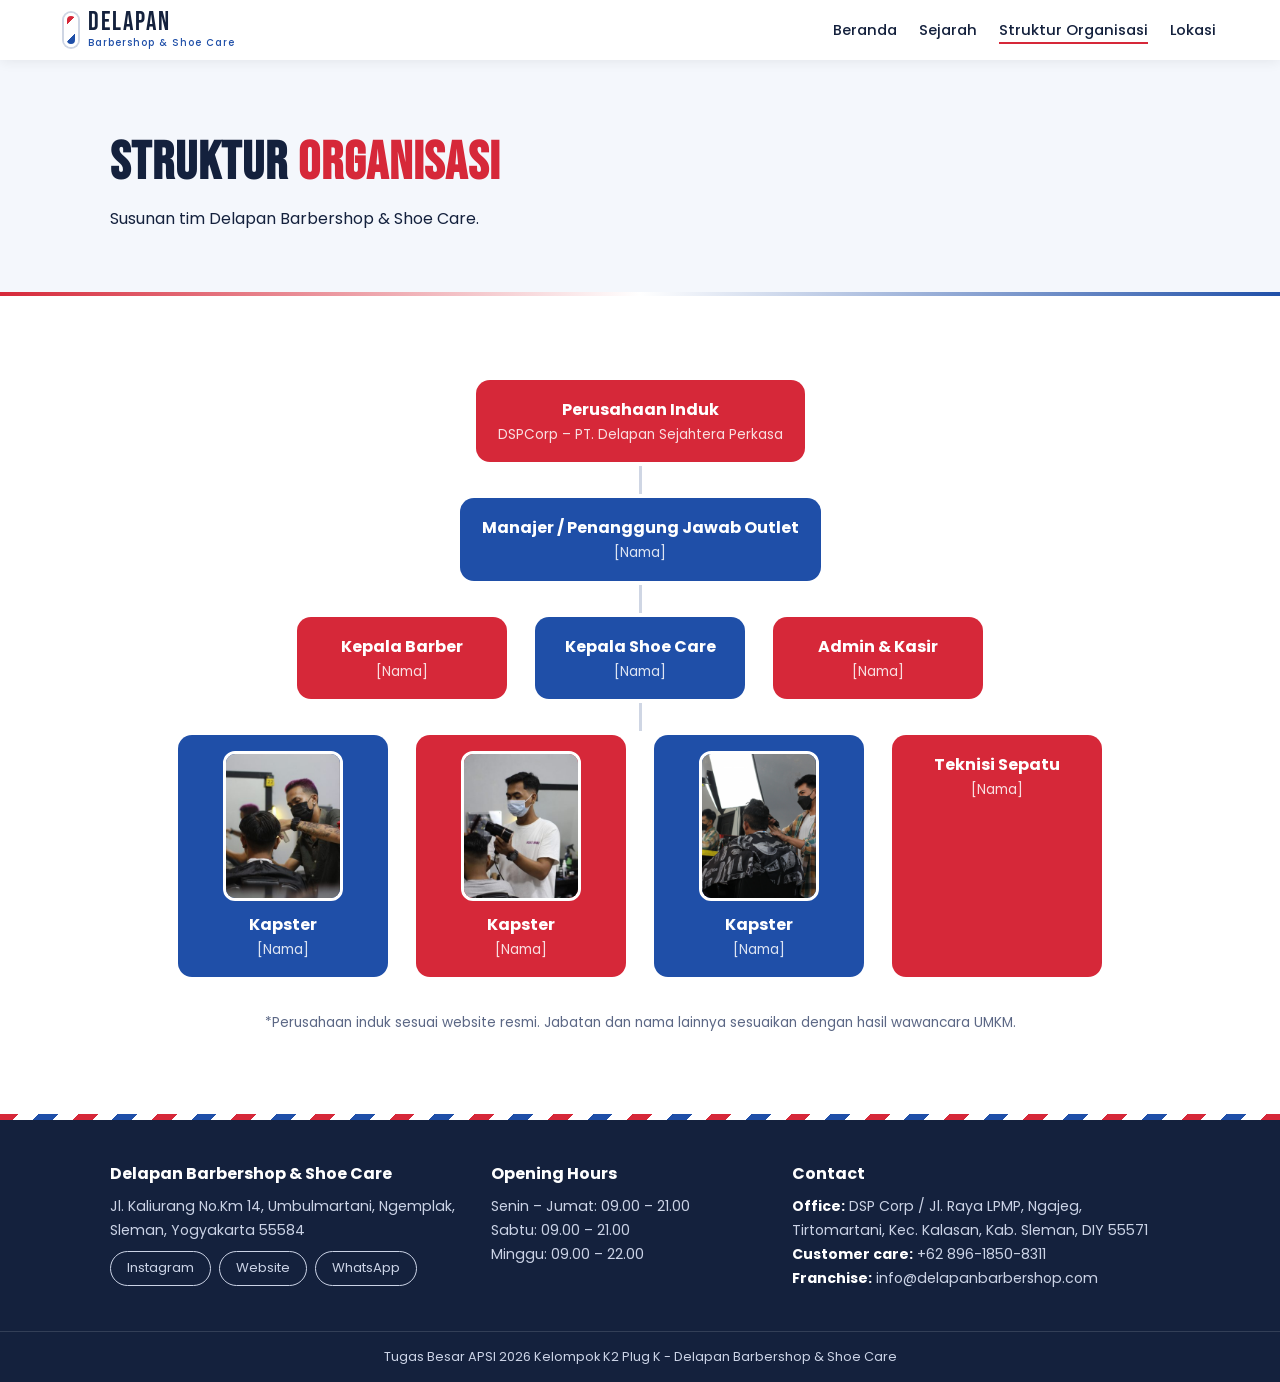
==== struktur.html @ 1f8a354a "first commit" ====
<!DOCTYPE html>
<html lang="id"><head><meta charset="UTF-8"><meta name="viewport" content="width=device-width,initial-scale=1">
<title>Struktur Organisasi | Delapan Barbershop & Shoe Care</title>
<link rel="preconnect" href="https://fonts.googleapis.com">
<link href="https://fonts.googleapis.com/css2?family=Poppins:wght@400;500;600&family=Bebas+Neue&display=swap" rel="stylesheet">
<link rel="stylesheet" href="css/style.css"></head><body>
<div id="progress"></div>
<header><a class="logo" href="index.html"><i class="pole sm"></i><span>DELAPAN<small>Barbershop & Shoe Care</small></span></a>
<button id="menu" aria-label="Menu">☰</button><nav id="nav"><a href="index.html">Beranda</a><a href="sejarah.html">Sejarah</a><a href="struktur.html" class=active>Struktur Organisasi</a><a href="lokasi.html">Lokasi</a></nav></header>
<section class="phero"><div class="wrap"><h1 class="rv">Struktur <em>Organisasi</em></h1><p class="rv">Susunan tim Delapan Barbershop & Shoe Care.</p></div></section>
<section class="sec"><div class="wrap org">
<div class="node red rv"><b>Perusahaan Induk</b><span>DSPCorp – PT. Delapan Sejahtera Perkasa</span></div><i class="ln"></i>
<div class="node blue rv"><b>Manajer / Penanggung Jawab Outlet</b><span>[Nama]</span></div><i class="ln"></i>
<div class="row"><div class="node red rv"><b>Kepala Barber</b><span>[Nama]</span></div><div class="node blue rv"><b>Kepala Shoe Care</b><span>[Nama]</span></div><div class="node red rv"><b>Admin & Kasir</b><span>[Nama]</span></div></div><i class="ln"></i>
<div class="row"><div class="node blue rv"><img src="images/barber1.png" alt="Kapster"><b>Kapster</b><span>[Nama]</span></div><div class="node red rv"><img src="images/barber2.png" alt="Kapster"><b>Kapster</b><span>[Nama]</span></div><div class="node blue rv"><img src="images/barber3.png" alt="Kapster"><b>Kapster</b><span>[Nama]</span></div><div class="node red rv"><b>Teknisi Sepatu</b><span>[Nama]</span></div></div>
<p class="note rv">*Perusahaan induk sesuai website resmi. Jabatan dan nama lainnya sesuaikan dengan hasil wawancara UMKM.</p></div></section>
<footer><div class="bar"></div><div class="wrap fgrid">
<div><b>Delapan Barbershop & Shoe Care</b><p>Jl. Kaliurang No.Km 14, Umbulmartani, Ngemplak, Sleman, Yogyakarta 55584</p><p class="soc"><a target="_blank" href="https://www.instagram.com/delapanbarbershop.co">Instagram</a><a target="_blank" href="https://delapanbarbershop.com/">Website</a><a target="_blank" href="https://wa.me/6289618508311">WhatsApp</a></p></div>
<div><b>Opening Hours</b><p>Senin – Jumat: 09.00 – 21.00<br>Sabtu: 09.00 – 21.00<br>Minggu: 09.00 – 22.00</p></div>
<div><b>Contact</b><p><b>Office:</b> DSP Corp / Jl. Raya LPMP, Ngajeg, Tirtomartani, Kec. Kalasan, Kab. Sleman, DIY 55571<br><b>Customer care:</b> <a href="https://wa.me/6289618508311" target="_blank">+62 896-1850-8311</a><br><b>Franchise:</b> <a href="mailto:info@delapanbarbershop.com">info@delapanbarbershop.com</a></p></div></div>
<p class="copy">Tugas Besar APSI 2026 Kelompok K2 Plug K - Delapan Barbershop &amp; Shoe Care</p></footer>
<script src="js/script.js"></script></body></html>
---- css/style.css ----
:root{--red:#d62839;--blue:#1f4fa8;--ink:#14213d;--soft:#f4f7fc}
*{box-sizing:border-box;margin:0;padding:0}html{scroll-behavior:smooth}
body{font-family:Poppins,sans-serif;color:var(--ink);background:#fff;line-height:1.7}
a{color:inherit;text-decoration:none}.wrap{max-width:1100px;margin:auto;padding:0 20px}
em{color:var(--red);font-style:normal}
#progress{position:fixed;top:0;left:0;height:4px;width:0;z-index:99;background:linear-gradient(90deg,var(--red),var(--blue))}
header{position:sticky;top:0;z-index:50;display:flex;justify-content:space-between;align-items:center;padding:10px 5%;background:rgba(255,255,255,.93);backdrop-filter:blur(8px);box-shadow:0 2px 12px #0001}
.logo{display:flex;align-items:center;gap:10px;font-family:'Bebas Neue';font-size:1.6rem;letter-spacing:2px;line-height:1}
.logo small{display:block;font:500 .6rem Poppins;letter-spacing:1px;color:var(--blue)}
nav a{margin-left:22px;font-weight:500;font-size:.92rem;position:relative}
nav a::after{content:"";position:absolute;left:0;bottom:-4px;height:2px;width:0;background:var(--red);transition:.3s}
nav a:hover::after,nav a.active::after{width:100%}#menu{display:none;background:none;border:0;font-size:1.6rem}
.pole{display:block;border-radius:30px;border:3px solid #fff;box-shadow:0 0 0 2px #cfd6e4;background:repeating-linear-gradient(-45deg,var(--red) 0 12px,#fff 12px 24px,var(--blue) 24px 36px,#fff 36px 48px);background-size:100% 68px;animation:spin 1.4s linear infinite}
.pole.sm{width:14px;height:34px}.pole.big{width:46px;height:260px}
@keyframes spin{to{background-position:0 68px}}
.hero{padding:70px 0;background:radial-gradient(circle at 85% 20%,#e8efff,transparent 55%)}
.hgrid{display:grid;grid-template-columns:1.4fr 1fr;gap:30px;align-items:center}
.tag{display:inline-block;padding:4px 14px;border-radius:20px;background:#fde8ea;color:var(--red);font-size:.8rem;font-weight:600}
h1{font-family:'Bebas Neue';font-size:clamp(2.6rem,6vw,4.6rem);line-height:1.05;margin:14px 0;letter-spacing:1px}
.typed{font-size:1.15rem}.typed b{color:var(--blue)}.cur{animation:blink 1s infinite;color:var(--red)}
@keyframes blink{50%{opacity:0}}
.btn{display:inline-block;margin:18px 10px 0 0;padding:12px 28px;border-radius:30px;background:var(--red);color:#fff;font-weight:600;transition:.3s;border:2px solid var(--red)}
.btn:hover{transform:translateY(-3px);box-shadow:0 8px 20px #d6283955}
.btn.ghost{background:#fff;color:var(--blue);border-color:var(--blue)}.btn.light{background:#fff;color:var(--red);border-color:#fff}
.polebox{display:flex;justify-content:center;gap:26px;animation:float 4s ease-in-out infinite}
@keyframes float{50%{transform:translateY(-14px)}}
.marquee{overflow:hidden;background:var(--blue);color:#fff;padding:12px 0;border-block:4px solid var(--red)}
.marquee div{display:flex;width:max-content;animation:slide 25s linear infinite}
.marquee span{padding:0 36px;font-family:'Bebas Neue';font-size:1.4rem;letter-spacing:3px}
@keyframes slide{to{transform:translateX(-50%)}}
.sec{padding:80px 0}.soft{background:var(--soft)}
h2{font-family:'Bebas Neue';font-size:2.6rem;letter-spacing:1px;line-height:1.1}.sub{color:#5b6785;margin-bottom:34px}
.cards{display:grid;grid-template-columns:repeat(auto-fit,minmax(300px,1fr));gap:30px}
.card{border-radius:20px;overflow:hidden;background:#fff;box-shadow:0 10px 30px #14213d18;transition:.4s}
.card:hover{transform:translateY(-8px)}
.art{height:210px;position:relative;display:grid;place-items:center}.art.red{background:linear-gradient(135deg,var(--red),#ff6b78)}.art.blue{background:linear-gradient(135deg,var(--blue),#5b8def)}
.art svg{width:110px}.art img{position:absolute;inset:0;width:100%;height:100%;object-fit:cover}
.cb{padding:24px}.cb h3{font-size:1.4rem}.cb ul{margin:12px 0 0 20px;color:#44506e}
.stats{display:grid;grid-template-columns:repeat(auto-fit,minmax(170px,1fr));gap:20px;text-align:center;margin-bottom:40px}
.stats b{display:block;font:2.8rem 'Bebas Neue';color:var(--red)}.stats div:nth-child(even) b{color:var(--blue)}
.trust{display:grid;grid-template-columns:repeat(auto-fit,minmax(240px,1fr));gap:20px}
.t{background:#fff;padding:24px;border-radius:16px;border-top:4px solid var(--red);transition:.3s}.t:nth-child(even){border-color:var(--blue)}
.t:hover{transform:translateY(-6px);box-shadow:0 10px 24px #14213d18}.t i{font-style:normal;font-size:2rem}
.cta{padding:60px 0;text-align:center;color:#fff;background:linear-gradient(90deg,var(--red),var(--blue))}.cta h2{font-size:2.8rem}
.phero{padding:60px 0;background:var(--soft);border-bottom:4px solid;border-image:linear-gradient(90deg,var(--red),#fff,var(--blue)) 1}
.phero h1{font-size:3.4rem}.two{display:grid;grid-template-columns:1fr 1fr;gap:40px;align-items:start}
.timeline{border-left:4px solid var(--red);padding-left:24px}.tl{margin-bottom:24px;position:relative}
.tl::before{content:"";position:absolute;left:-34px;top:6px;width:16px;height:16px;border-radius:50%;background:var(--blue);border:3px solid #fff}.tl b{color:var(--red)}
.org{text-align:center}.row{display:flex;justify-content:center;gap:20px;flex-wrap:wrap}
.node{display:inline-block;min-width:210px;padding:16px 22px;border-radius:14px;color:#fff;margin:4px}
.node.red{background:var(--red)}.node.blue{background:var(--blue)}.node b,.node span{display:block}.node span{font-size:.85rem;opacity:.85}
.ln{display:block;width:3px;height:28px;background:#cfd6e4;margin:auto}.note{margin-top:30px;color:#5b6785;font-size:.85rem}
.map iframe{width:100%;height:400px;border:0;border-radius:18px;box-shadow:0 10px 30px #14213d22}
footer{background:var(--ink);color:#cbd3e6}.bar{height:6px;background:repeating-linear-gradient(-45deg,var(--red) 0 14px,#fff 14px 28px,var(--blue) 28px 42px,#fff 42px 56px)}
.fgrid{display:grid;grid-template-columns:repeat(auto-fit,minmax(220px,1fr));gap:30px;padding:40px 20px}.fgrid b{color:#fff}.fgrid a:hover{color:var(--red)}
.copy{text-align:center;padding:14px;border-top:1px solid #ffffff22;font-size:.8rem}
.rv{opacity:0;transform:translateY(34px);transition:opacity .8s,transform .8s}.rv.in{opacity:1;transform:none}
@media(max-width:800px){.hgrid,.two{grid-template-columns:1fr}.polebox{display:none}#menu{display:block}
nav{display:none;position:absolute;top:100%;left:0;right:0;background:#fff;padding:10px 5%;box-shadow:0 8px 16px #0002}nav.open{display:block}nav a{display:block;margin:10px 0}}
@media(prefers-reduced-motion:reduce){*{animation:none!important;transition:none!important}.rv{opacity:1;transform:none}}
.himg{width:230px;height:330px;object-fit:cover;border-radius:120px 120px 20px 20px;border:5px solid #fff;box-shadow:0 14px 34px #14213d33;align-self:center}
.polebox{align-items:center}.pole.big{height:300px}
.price{list-style:none;background:#fff;border-radius:18px;padding:10px 26px;box-shadow:0 10px 30px #14213d18;border-top:5px solid var(--red)}
.price li{display:flex;align-items:center;gap:10px;padding:16px 0;border-bottom:1px solid #e3e8f2}.price li:last-child{border:0}
.price i{flex:1}.price b{color:var(--blue);white-space:nowrap}.price li:hover span{color:var(--red)}
.soc{display:flex;gap:8px;flex-wrap:wrap;margin-top:14px}.soc a{padding:5px 16px;border:1px solid currentColor;border-radius:20px;font-size:.82rem;transition:.3s}
.soc a:hover{background:var(--red);border-color:var(--red);color:#fff}.sec .soc a{color:var(--blue)}
blockquote{margin:18px 0;padding:16px 20px;border-left:5px solid var(--blue);background:var(--soft);border-radius:0 12px 12px 0;font-weight:600}
.node img{display:block;width:120px;height:150px;object-fit:cover;border-radius:12px;margin:0 auto 10px;border:3px solid #fff}
.fgrid{grid-template-columns:1.3fr 1fr 1.4fr}.fgrid p{font-size:.88rem;margin-top:8px}
@media(max-width:800px){.fgrid{grid-template-columns:1fr}}
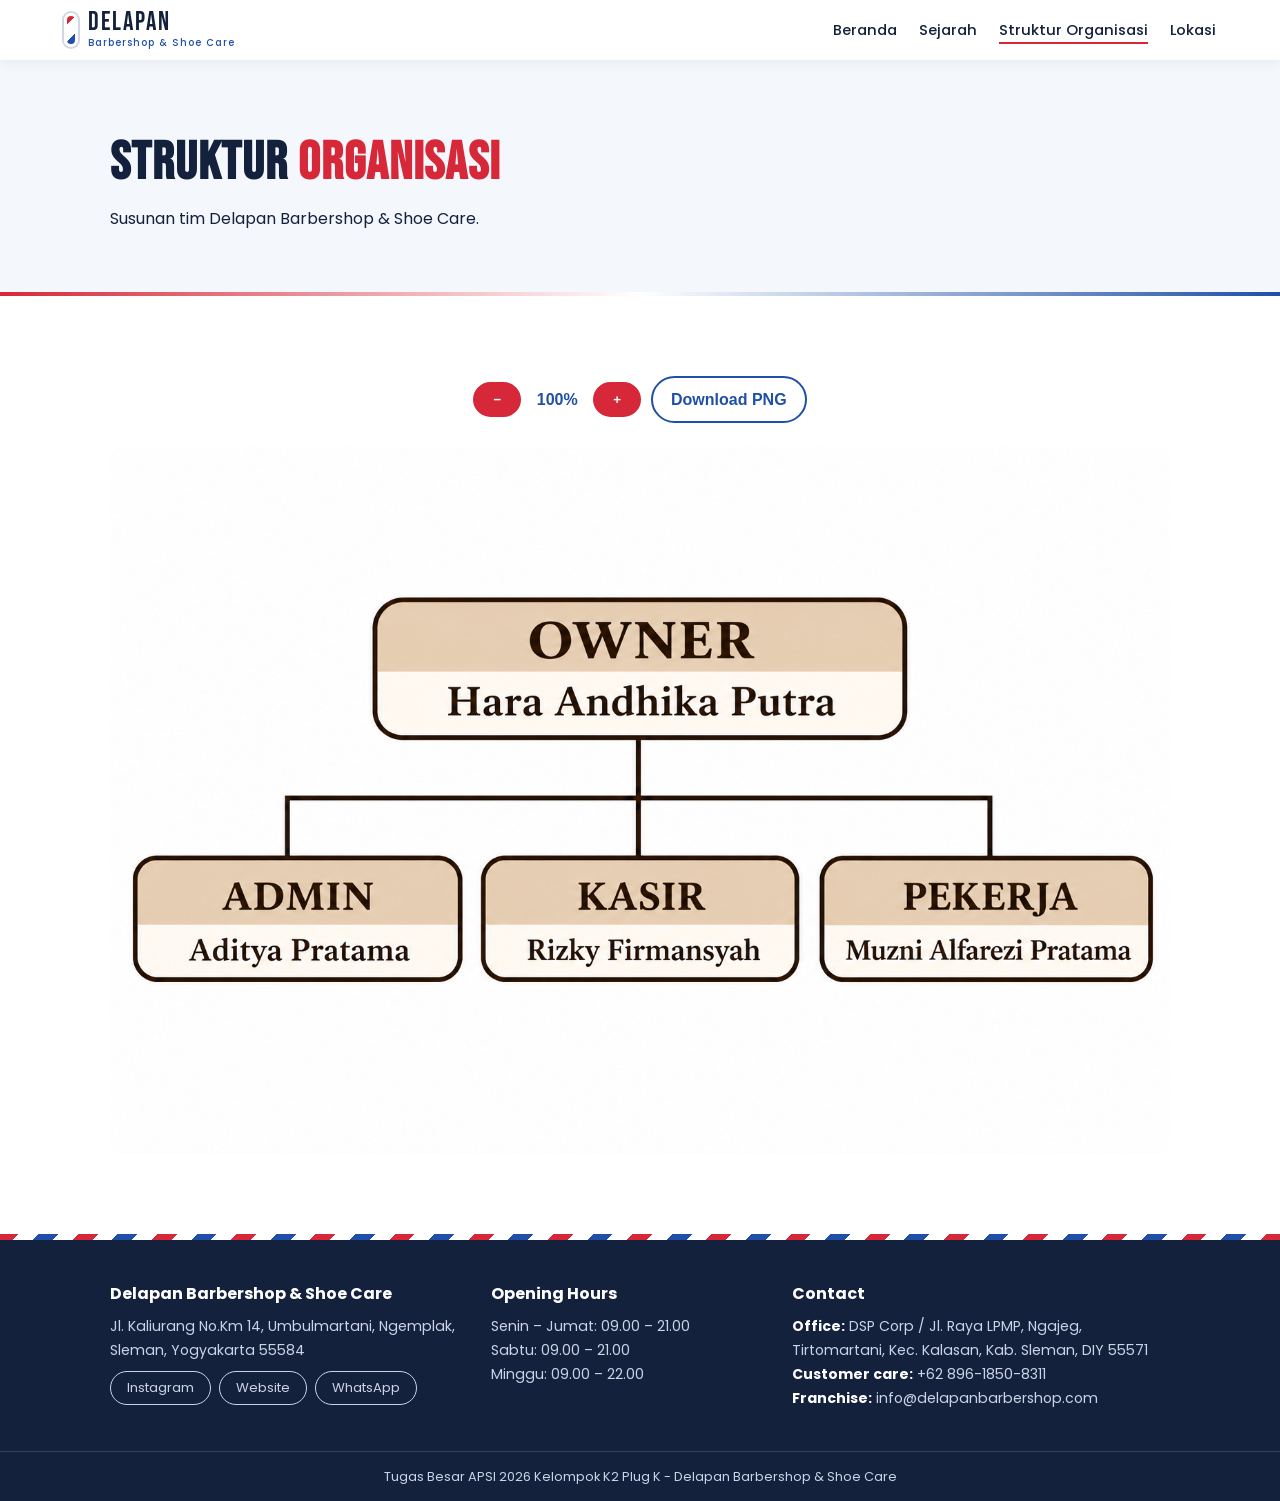
==== commit abcbd5ff: "Tampilkan struktur organisasi sebagai PNG Co-authored-by: Copilot <223556219+Copilot@users.noreply.g" ====
--- a/struktur.html
+++ b/struktur.html
@@ -9,11 +9,14 @@
 <button id="menu" aria-label="Menu">☰</button><nav id="nav"><a href="index.html">Beranda</a><a href="sejarah.html">Sejarah</a><a href="struktur.html" class=active>Struktur Organisasi</a><a href="lokasi.html">Lokasi</a></nav></header>
 <section class="phero"><div class="wrap"><h1 class="rv">Struktur <em>Organisasi</em></h1><p class="rv">Susunan tim Delapan Barbershop & Shoe Care.</p></div></section>
 <section class="sec"><div class="wrap org">
-<div class="node red rv"><b>Perusahaan Induk</b><span>DSPCorp – PT. Delapan Sejahtera Perkasa</span></div><i class="ln"></i>
-<div class="node blue rv"><b>Manajer / Penanggung Jawab Outlet</b><span>[Nama]</span></div><i class="ln"></i>
-<div class="row"><div class="node red rv"><b>Kepala Barber</b><span>[Nama]</span></div><div class="node blue rv"><b>Kepala Shoe Care</b><span>[Nama]</span></div><div class="node red rv"><b>Admin & Kasir</b><span>[Nama]</span></div></div><i class="ln"></i>
-<div class="row"><div class="node blue rv"><img src="images/barber1.png" alt="Kapster"><b>Kapster</b><span>[Nama]</span></div><div class="node red rv"><img src="images/barber2.png" alt="Kapster"><b>Kapster</b><span>[Nama]</span></div><div class="node blue rv"><img src="images/barber3.png" alt="Kapster"><b>Kapster</b><span>[Nama]</span></div><div class="node red rv"><b>Teknisi Sepatu</b><span>[Nama]</span></div></div>
-<p class="note rv">*Perusahaan induk sesuai website resmi. Jabatan dan nama lainnya sesuaikan dengan hasil wawancara UMKM.</p></div></section>
+<div class="org-controls" role="group" aria-label="Kontrol gambar struktur organisasi">
+<button class="btn" id="zoom-out" type="button" aria-label="Perkecil gambar">−</button>
+<output id="zoom-level" aria-live="polite">100%</output>
+<button class="btn" id="zoom-in" type="button" aria-label="Perbesar gambar">+</button>
+<a class="btn ghost" href="images/strukturorg.png" download="strukturorg.png">Download PNG</a>
+</div>
+<div class="org-image-frame"><img id="org-image" src="images/strukturorg.png" alt="Struktur organisasi Delapan Barbershop"></div>
+</div></section>
 <footer><div class="bar"></div><div class="wrap fgrid">
 <div><b>Delapan Barbershop & Shoe Care</b><p>Jl. Kaliurang No.Km 14, Umbulmartani, Ngemplak, Sleman, Yogyakarta 55584</p><p class="soc"><a target="_blank" href="https://www.instagram.com/delapanbarbershop.co">Instagram</a><a target="_blank" href="https://delapanbarbershop.com/">Website</a><a target="_blank" href="https://wa.me/6289618508311">WhatsApp</a></p></div>
 <div><b>Opening Hours</b><p>Senin – Jumat: 09.00 – 21.00<br>Sabtu: 09.00 – 21.00<br>Minggu: 09.00 – 22.00</p></div>
--- a/css/style.css
+++ b/css/style.css
@@ -47,6 +47,11 @@
 .timeline{border-left:4px solid var(--red);padding-left:24px}.tl{margin-bottom:24px;position:relative}
 .tl::before{content:"";position:absolute;left:-34px;top:6px;width:16px;height:16px;border-radius:50%;background:var(--blue);border:3px solid #fff}.tl b{color:var(--red)}
 .org{text-align:center}.row{display:flex;justify-content:center;gap:20px;flex-wrap:wrap}
+.org-controls{display:flex;align-items:center;justify-content:center;gap:10px;flex-wrap:wrap;margin-bottom:24px}
+.org-controls .btn{margin:0;padding:8px 18px;cursor:pointer}
+.org-controls output{display:inline-block;min-width:52px;font-weight:600;color:var(--blue)}
+.org-image-frame{overflow:auto;border-radius:12px}
+.org-image-frame img{display:block;width:100%;height:auto;transform-origin:top left;transition:transform .2s}
 .node{display:inline-block;min-width:210px;padding:16px 22px;border-radius:14px;color:#fff;margin:4px}
 .node.red{background:var(--red)}.node.blue{background:var(--blue)}.node b,.node span{display:block}.node span{font-size:.85rem;opacity:.85}
 .ln{display:block;width:3px;height:28px;background:#cfd6e4;margin:auto}.note{margin-top:30px;color:#5b6785;font-size:.85rem}
